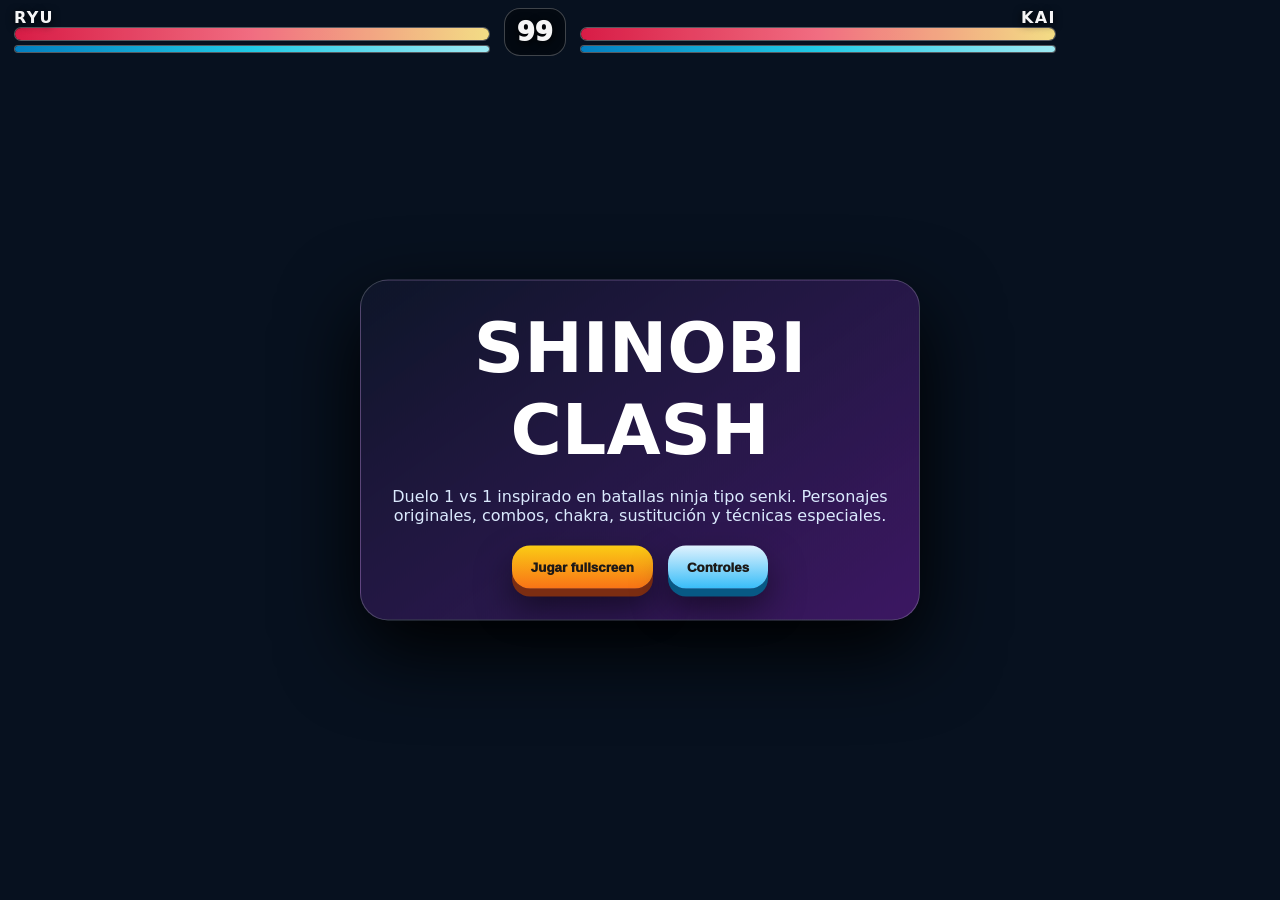
==== index.html @ da8efe89 "Add mobile canvas ninja battle game" ====
<!doctype html>
<html lang="es">
<head>
  <meta charset="utf-8" />
  <meta name="viewport" content="width=device-width, initial-scale=1, viewport-fit=cover, user-scalable=no" />
  <meta name="mobile-web-app-capable" content="yes" />
  <meta name="apple-mobile-web-app-capable" content="yes" />
  <meta name="screen-orientation" content="landscape" />
  <title>Shinobi Clash: Duelo Senki</title>
  <link rel="stylesheet" href="styles.css" />
</head>
<body>
  <main id="app">
    <canvas id="game" aria-label="Juego de batalla ninja para móvil" role="application"></canvas>
    <div id="rotateHint">
      <div class="phone">↻</div>
      <h1>Gira tu móvil</h1>
      <p>Este duelo está diseñado para jugarse en pantalla completa horizontal.</p>
    </div>
    <section id="menu" class="panel">
      <h1>Shinobi Clash</h1>
      <p>Duelo 1 vs 1 inspirado en batallas ninja tipo senki. Personajes originales, combos, chakra, sustitución y técnicas especiales.</p>
      <button id="playBtn">Jugar fullscreen</button>
      <button id="howBtn" class="ghost">Controles</button>
      <div id="how" hidden>
        <b>Mobile:</b> joystick izquierdo para mover/saltar, botones derechos para ataque, shuriken, dash, skill y ultimate.<br />
        <b>Teclado:</b> WASD/Flechas, J ataque, K shuriken, L dash, U skill, I ultimate, P pausa.
      </div>
    </section>
    <div id="hud">
      <div class="barbox left"><span>RYU</span><div class="hp"><i id="p1hp"></i></div><div class="chakra"><i id="p1ch"></i></div></div>
      <div class="timer" id="timer">99</div>
      <div class="barbox right"><span>KAI</span><div class="hp"><i id="p2hp"></i></div><div class="chakra"><i id="p2ch"></i></div></div>
    </div>
    <div id="controls">
      <div id="stick" class="stick"><i></i></div>
      <div class="buttons">
        <button data-act="ultimate" class="ultimate">ULT</button>
        <button data-act="skill" class="skill">SKILL</button>
        <button data-act="dash">DASH</button>
        <button data-act="ranged">★</button>
        <button data-act="attack" class="attack">ATK</button>
      </div>
    </div>
    <div id="toast"></div>
  </main>
  <script src="game.js"></script>
</body>
</html>
---- styles.css ----
*{box-sizing:border-box;-webkit-tap-highlight-color:transparent;touch-action:none}html,body,#app{margin:0;width:100%;height:100%;overflow:hidden;background:#030712;color:white;font-family:Inter,system-ui,Segoe UI,sans-serif}#game{position:fixed;inset:0;width:100vw;height:100vh;background:#07111f}#hud{position:fixed;top:calc(8px + env(safe-area-inset-top));left:calc(14px + env(safe-area-inset-left));right:calc(14px + env(safe-area-inset-right));display:flex;gap:14px;align-items:start;pointer-events:none;text-shadow:0 2px 8px #000;opacity:.96}.barbox{width:38%;font-weight:900;letter-spacing:.08em}.barbox.right{text-align:right}.hp,.chakra{height:14px;background:rgba(0,0,0,.5);border:1px solid rgba(255,255,255,.35);border-radius:999px;overflow:hidden;box-shadow:0 0 16px #000 inset}.chakra{height:8px;margin-top:4px}.hp i,.chakra i{display:block;height:100%;width:100%;transition:width .18s linear}.hp i{background:linear-gradient(90deg,#e11d48,#fb7185,#fde68a)}.chakra i{background:linear-gradient(90deg,#0284c7,#22d3ee,#a5f3fc)}.timer{min-width:62px;padding:8px 12px;border-radius:16px;background:rgba(0,0,0,.45);border:1px solid rgba(255,255,255,.25);font-size:26px;font-weight:1000;text-align:center}.panel{position:fixed;z-index:5;left:50%;top:50%;transform:translate(-50%,-50%);width:min(560px,88vw);padding:26px;border-radius:28px;background:linear-gradient(145deg,rgba(15,23,42,.9),rgba(88,28,135,.65));border:1px solid rgba(255,255,255,.2);box-shadow:0 30px 80px #000;text-align:center}.panel h1{margin:0;font-size:clamp(34px,7vw,70px);text-transform:uppercase}.panel p{color:#dbeafe}button{border:0;border-radius:18px;padding:14px 19px;margin:5px;background:linear-gradient(#facc15,#f97316);color:#1c1917;font-weight:1000;box-shadow:0 8px 0 #7c2d12,0 18px 35px #0008}button:active{transform:translateY(5px);box-shadow:0 3px 0 #7c2d12}.ghost{background:linear-gradient(#e0f2fe,#38bdf8);box-shadow:0 8px 0 #075985,0 18px 35px #0008}#controls{position:fixed;inset:0;pointer-events:none;display:none}.stick{position:absolute;left:calc(34px + env(safe-area-inset-left));bottom:calc(28px + env(safe-area-inset-bottom));width:132px;height:132px;border-radius:50%;background:radial-gradient(circle,#ffffff24,#ffffff10);border:2px solid #ffffff40;pointer-events:auto}.stick i{position:absolute;width:58px;height:58px;left:36px;top:36px;border-radius:50%;background:radial-gradient(circle at 35% 30%,#fff,#38bdf8 45%,#0f172a);box-shadow:0 0 25px #38bdf8}.buttons{position:absolute;right:calc(24px + env(safe-area-inset-right));bottom:calc(20px + env(safe-area-inset-bottom));width:280px;height:178px;pointer-events:auto}.buttons button{position:absolute;width:72px;height:58px;border-radius:22px;font-size:13px}.buttons [data-act=attack]{right:0;bottom:36px;width:86px;height:72px}.buttons [data-act=ranged]{right:92px;bottom:0}.buttons [data-act=dash]{right:96px;bottom:78px}.buttons [data-act=skill]{right:178px;bottom:48px;background:linear-gradient(#c4b5fd,#7c3aed);color:white;box-shadow:0 8px 0 #3b0764}.buttons [data-act=ultimate]{right:190px;bottom:118px;background:linear-gradient(#fecaca,#ef4444);color:white;box-shadow:0 8px 0 #7f1d1d}#toast{position:fixed;left:50%;top:18%;transform:translateX(-50%);font-size:clamp(22px,4vw,48px);font-weight:1000;text-align:center;text-shadow:0 4px 20px #000;pointer-events:none}#rotateHint{display:none;position:fixed;z-index:9;inset:0;background:#020617;place-items:center;text-align:center;padding:30px}.phone{font-size:72px}@media (orientation:portrait){#rotateHint{display:grid}#menu,#hud,#controls{display:none!important}}@media (hover:none){#controls.playing{display:block}}
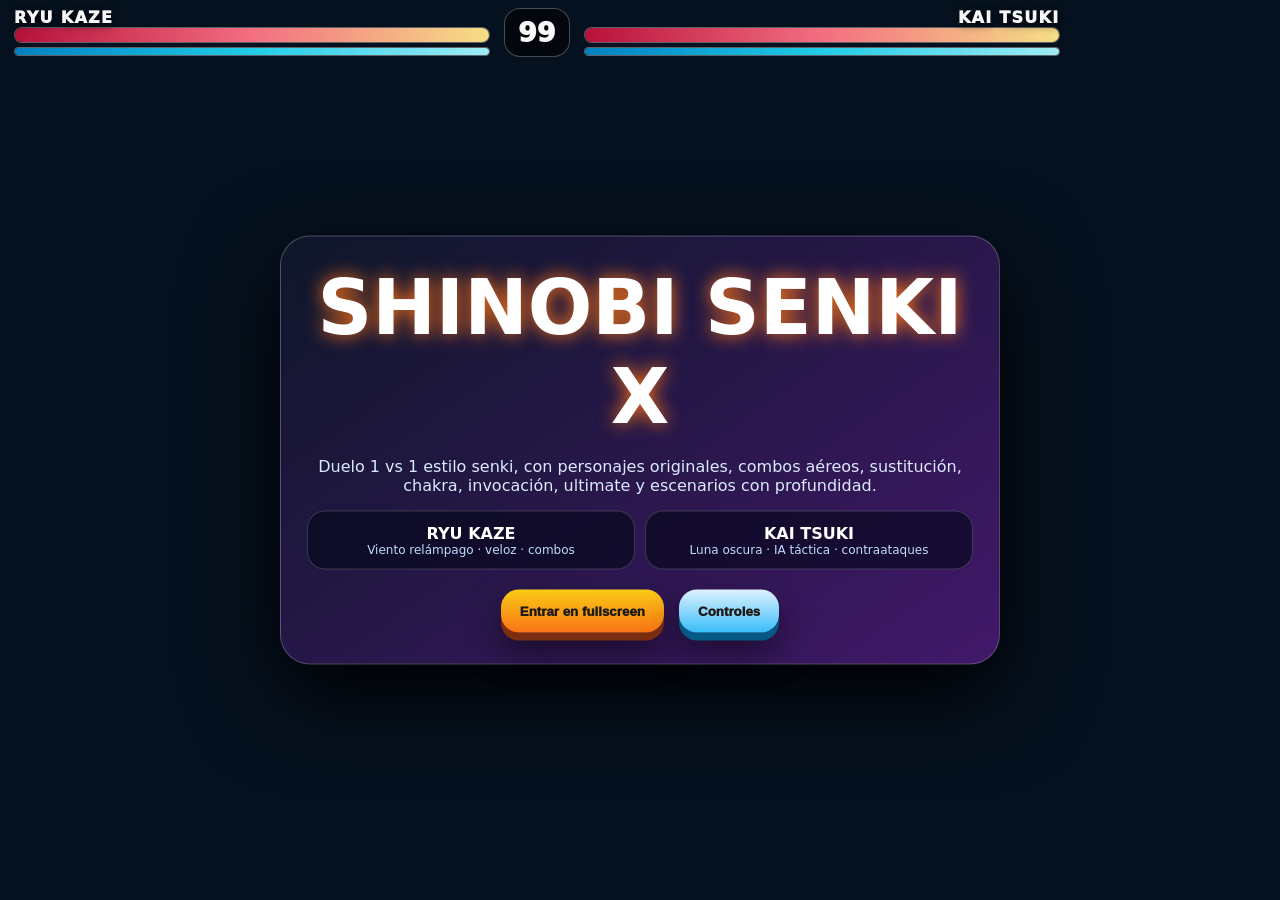
==== commit af25b631: "Enhance ninja battle game with intro and advanced combat" ====
--- a/index.html
+++ b/index.html
@@ -6,36 +6,52 @@
   <meta name="mobile-web-app-capable" content="yes" />
   <meta name="apple-mobile-web-app-capable" content="yes" />
   <meta name="screen-orientation" content="landscape" />
-  <title>Shinobi Clash: Duelo Senki</title>
+  <title>Obisoftdev Shinobi Senki X</title>
   <link rel="stylesheet" href="styles.css" />
 </head>
 <body>
   <main id="app">
-    <canvas id="game" aria-label="Juego de batalla ninja para móvil" role="application"></canvas>
+    <canvas id="game" aria-label="Shinobi Senki X, juego mobile de batalla ninja" role="application"></canvas>
+
+    <section id="intro" class="intro" aria-live="polite">
+      <div class="seal"></div>
+      <p class="studio">OBISOFTDEV PRESENTA</p>
+      <h1>SHINOBI SENKI X</h1>
+      <p class="tagline">batalla ninja moderna · dos guerreros · arena dinámica · técnicas cinematográficas</p>
+    </section>
+
     <div id="rotateHint">
       <div class="phone">↻</div>
-      <h1>Gira tu móvil</h1>
-      <p>Este duelo está diseñado para jugarse en pantalla completa horizontal.</p>
+      <h2>Gira tu móvil</h2>
+      <p>Diseñado para landscape fullscreen con controles táctiles.</p>
     </div>
+
     <section id="menu" class="panel">
-      <h1>Shinobi Clash</h1>
-      <p>Duelo 1 vs 1 inspirado en batallas ninja tipo senki. Personajes originales, combos, chakra, sustitución y técnicas especiales.</p>
-      <button id="playBtn">Jugar fullscreen</button>
+      <h1>Shinobi Senki X</h1>
+      <p>Duelo 1 vs 1 estilo senki, con personajes originales, combos aéreos, sustitución, chakra, invocación, ultimate y escenarios con profundidad.</p>
+      <div class="cards">
+        <article><b>RYU KAZE</b><span>Viento relámpago · veloz · combos</span></article>
+        <article><b>KAI TSUKI</b><span>Luna oscura · IA táctica · contraataques</span></article>
+      </div>
+      <button id="playBtn">Entrar en fullscreen</button>
       <button id="howBtn" class="ghost">Controles</button>
       <div id="how" hidden>
-        <b>Mobile:</b> joystick izquierdo para mover/saltar, botones derechos para ataque, shuriken, dash, skill y ultimate.<br />
-        <b>Teclado:</b> WASD/Flechas, J ataque, K shuriken, L dash, U skill, I ultimate, P pausa.
+        <b>Móvil:</b> joystick para mover/saltar/agacharse. Botones: ATK, ★, DASH, SKILL, SUMMON y ULT.<br />
+        <b>Teclado:</b> WASD/Flechas, J ataque, K shuriken, L dash/sustitución, U skill, O summon, I ultimate, P pausa.
       </div>
     </section>
+
     <div id="hud">
-      <div class="barbox left"><span>RYU</span><div class="hp"><i id="p1hp"></i></div><div class="chakra"><i id="p1ch"></i></div></div>
+      <div class="barbox left"><span>RYU KAZE</span><div class="hp"><i id="p1hp"></i></div><div class="chakra"><i id="p1ch"></i></div></div>
       <div class="timer" id="timer">99</div>
-      <div class="barbox right"><span>KAI</span><div class="hp"><i id="p2hp"></i></div><div class="chakra"><i id="p2ch"></i></div></div>
+      <div class="barbox right"><span>KAI TSUKI</span><div class="hp"><i id="p2hp"></i></div><div class="chakra"><i id="p2ch"></i></div></div>
     </div>
+
     <div id="controls">
       <div id="stick" class="stick"><i></i></div>
       <div class="buttons">
         <button data-act="ultimate" class="ultimate">ULT</button>
+        <button data-act="summon" class="summon">SUM</button>
         <button data-act="skill" class="skill">SKILL</button>
         <button data-act="dash">DASH</button>
         <button data-act="ranged">★</button>
--- a/styles.css
+++ b/styles.css
@@ -1 +1 @@
-*{box-sizing:border-box;-webkit-tap-highlight-color:transparent;touch-action:none}html,body,#app{margin:0;width:100%;height:100%;overflow:hidden;background:#030712;color:white;font-family:Inter,system-ui,Segoe UI,sans-serif}#game{position:fixed;inset:0;width:100vw;height:100vh;background:#07111f}#hud{position:fixed;top:calc(8px + env(safe-area-inset-top));left:calc(14px + env(safe-area-inset-left));right:calc(14px + env(safe-area-inset-right));display:flex;gap:14px;align-items:start;pointer-events:none;text-shadow:0 2px 8px #000;opacity:.96}.barbox{width:38%;font-weight:900;letter-spacing:.08em}.barbox.right{text-align:right}.hp,.chakra{height:14px;background:rgba(0,0,0,.5);border:1px solid rgba(255,255,255,.35);border-radius:999px;overflow:hidden;box-shadow:0 0 16px #000 inset}.chakra{height:8px;margin-top:4px}.hp i,.chakra i{display:block;height:100%;width:100%;transition:width .18s linear}.hp i{background:linear-gradient(90deg,#e11d48,#fb7185,#fde68a)}.chakra i{background:linear-gradient(90deg,#0284c7,#22d3ee,#a5f3fc)}.timer{min-width:62px;padding:8px 12px;border-radius:16px;background:rgba(0,0,0,.45);border:1px solid rgba(255,255,255,.25);font-size:26px;font-weight:1000;text-align:center}.panel{position:fixed;z-index:5;left:50%;top:50%;transform:translate(-50%,-50%);width:min(560px,88vw);padding:26px;border-radius:28px;background:linear-gradient(145deg,rgba(15,23,42,.9),rgba(88,28,135,.65));border:1px solid rgba(255,255,255,.2);box-shadow:0 30px 80px #000;text-align:center}.panel h1{margin:0;font-size:clamp(34px,7vw,70px);text-transform:uppercase}.panel p{color:#dbeafe}button{border:0;border-radius:18px;padding:14px 19px;margin:5px;background:linear-gradient(#facc15,#f97316);color:#1c1917;font-weight:1000;box-shadow:0 8px 0 #7c2d12,0 18px 35px #0008}button:active{transform:translateY(5px);box-shadow:0 3px 0 #7c2d12}.ghost{background:linear-gradient(#e0f2fe,#38bdf8);box-shadow:0 8px 0 #075985,0 18px 35px #0008}#controls{position:fixed;inset:0;pointer-events:none;display:none}.stick{position:absolute;left:calc(34px + env(safe-area-inset-left));bottom:calc(28px + env(safe-area-inset-bottom));width:132px;height:132px;border-radius:50%;background:radial-gradient(circle,#ffffff24,#ffffff10);border:2px solid #ffffff40;pointer-events:auto}.stick i{position:absolute;width:58px;height:58px;left:36px;top:36px;border-radius:50%;background:radial-gradient(circle at 35% 30%,#fff,#38bdf8 45%,#0f172a);box-shadow:0 0 25px #38bdf8}.buttons{position:absolute;right:calc(24px + env(safe-area-inset-right));bottom:calc(20px + env(safe-area-inset-bottom));width:280px;height:178px;pointer-events:auto}.buttons button{position:absolute;width:72px;height:58px;border-radius:22px;font-size:13px}.buttons [data-act=attack]{right:0;bottom:36px;width:86px;height:72px}.buttons [data-act=ranged]{right:92px;bottom:0}.buttons [data-act=dash]{right:96px;bottom:78px}.buttons [data-act=skill]{right:178px;bottom:48px;background:linear-gradient(#c4b5fd,#7c3aed);color:white;box-shadow:0 8px 0 #3b0764}.buttons [data-act=ultimate]{right:190px;bottom:118px;background:linear-gradient(#fecaca,#ef4444);color:white;box-shadow:0 8px 0 #7f1d1d}#toast{position:fixed;left:50%;top:18%;transform:translateX(-50%);font-size:clamp(22px,4vw,48px);font-weight:1000;text-align:center;text-shadow:0 4px 20px #000;pointer-events:none}#rotateHint{display:none;position:fixed;z-index:9;inset:0;background:#020617;place-items:center;text-align:center;padding:30px}.phone{font-size:72px}@media (orientation:portrait){#rotateHint{display:grid}#menu,#hud,#controls{display:none!important}}@media (hover:none){#controls.playing{display:block}}
+*{box-sizing:border-box;-webkit-tap-highlight-color:transparent;touch-action:none}html,body,#app{margin:0;width:100%;height:100%;overflow:hidden;background:#020617;color:white;font-family:Inter,system-ui,Segoe UI,sans-serif}#game{position:fixed;inset:0;width:100vw;height:100vh;background:#06111f}.intro{position:fixed;z-index:8;inset:0;display:grid;place-items:center;text-align:center;background:radial-gradient(circle at 50% 42%,#f9731630,#111827 42%,#020617 72%);animation:introOut 4.8s ease forwards;pointer-events:none}.intro h1{margin:0;font-size:clamp(42px,10vw,120px);letter-spacing:.08em;text-shadow:0 0 20px #f97316,0 12px 45px #000}.studio{margin-top:20vh;color:#fde68a;font-weight:1000;letter-spacing:.42em}.tagline{max-width:760px;color:#dbeafe;text-transform:uppercase;font-size:clamp(12px,1.9vw,18px);letter-spacing:.12em}.seal{position:absolute;width:min(44vw,320px);height:min(44vw,320px);border-radius:50%;border:5px double #facc15;box-shadow:0 0 80px #f9731680, inset 0 0 80px #7c2d1255;animation:spin 7s linear infinite}.seal:before,.seal:after{content:"";position:absolute;inset:14%;border-radius:30%;border:4px solid #fb7185;transform:rotate(45deg)}.seal:after{inset:31%;border-color:#38bdf8;transform:rotate(-45deg)}@keyframes spin{to{transform:rotate(360deg)}}@keyframes introOut{0%,72%{opacity:1}99%{opacity:0}100%{opacity:0;visibility:hidden}}#hud{position:fixed;top:calc(8px + env(safe-area-inset-top));left:calc(14px + env(safe-area-inset-left));right:calc(14px + env(safe-area-inset-right));display:flex;gap:14px;align-items:start;pointer-events:none;text-shadow:0 2px 8px #000;opacity:.97}.barbox{width:38%;font-weight:1000;letter-spacing:.08em}.barbox.right{text-align:right}.hp,.chakra{height:16px;background:rgba(0,0,0,.55);border:1px solid rgba(255,255,255,.38);border-radius:999px;overflow:hidden;box-shadow:0 0 16px #000 inset}.chakra{height:9px;margin-top:4px}.hp i,.chakra i{display:block;height:100%;width:100%;transition:width .16s linear}.hp i{background:linear-gradient(90deg,#be123c,#fb7185,#fde68a)}.chakra i{background:linear-gradient(90deg,#0284c7,#22d3ee,#a5f3fc)}.timer{min-width:66px;padding:8px 12px;border-radius:16px;background:rgba(0,0,0,.5);border:1px solid rgba(255,255,255,.28);font-size:27px;font-weight:1000;text-align:center}.panel{position:fixed;z-index:6;left:50%;top:50%;transform:translate(-50%,-50%);width:min(720px,90vw);padding:26px;border-radius:30px;background:linear-gradient(145deg,rgba(15,23,42,.94),rgba(88,28,135,.72));border:1px solid rgba(255,255,255,.22);box-shadow:0 30px 90px #000;text-align:center}.panel h1{margin:0;font-size:clamp(36px,7vw,76px);text-transform:uppercase;text-shadow:0 0 18px #f97316}.panel p{color:#dbeafe}.cards{display:grid;grid-template-columns:1fr 1fr;gap:10px;margin:15px 0}.cards article{padding:12px;border-radius:18px;background:#02061799;border:1px solid #ffffff2e}.cards b,.cards span{display:block}.cards span{font-size:12px;color:#bfdbfe}button{border:0;border-radius:18px;padding:14px 19px;margin:5px;background:linear-gradient(#facc15,#f97316);color:#1c1917;font-weight:1000;box-shadow:0 8px 0 #7c2d12,0 18px 35px #0008}button:active{transform:translateY(5px);box-shadow:0 3px 0 #7c2d12}.ghost{background:linear-gradient(#e0f2fe,#38bdf8);box-shadow:0 8px 0 #075985,0 18px 35px #0008}#controls{position:fixed;inset:0;pointer-events:none;display:none}.stick{position:absolute;left:calc(34px + env(safe-area-inset-left));bottom:calc(28px + env(safe-area-inset-bottom));width:138px;height:138px;border-radius:50%;background:radial-gradient(circle,#ffffff26,#ffffff10);border:2px solid #ffffff42;pointer-events:auto}.stick i{position:absolute;width:60px;height:60px;left:37px;top:37px;border-radius:50%;background:radial-gradient(circle at 35% 30%,#fff,#38bdf8 45%,#0f172a);box-shadow:0 0 28px #38bdf8}.buttons{position:absolute;right:calc(20px + env(safe-area-inset-right));bottom:calc(16px + env(safe-area-inset-bottom));width:334px;height:206px;pointer-events:auto}.buttons button{position:absolute;width:72px;height:58px;border-radius:22px;font-size:13px}.buttons [data-act=attack]{right:0;bottom:45px;width:92px;height:76px}.buttons [data-act=ranged]{right:96px;bottom:0}.buttons [data-act=dash]{right:100px;bottom:84px}.buttons [data-act=skill]{right:184px;bottom:44px;background:linear-gradient(#c4b5fd,#7c3aed);color:white;box-shadow:0 8px 0 #3b0764}.buttons [data-act=summon]{right:180px;bottom:116px;background:linear-gradient(#bbf7d0,#16a34a);color:#052e16;box-shadow:0 8px 0 #14532d}.buttons [data-act=ultimate]{right:252px;bottom:128px;background:linear-gradient(#fecaca,#ef4444);color:white;box-shadow:0 8px 0 #7f1d1d}#toast{position:fixed;left:50%;top:18%;transform:translateX(-50%);font-size:clamp(22px,4vw,52px);font-weight:1000;text-align:center;text-shadow:0 4px 20px #000;pointer-events:none;white-space:pre-line}#rotateHint{display:none;position:fixed;z-index:10;inset:0;background:#020617;place-items:center;text-align:center;padding:30px}.phone{font-size:72px}@media (orientation:portrait){#rotateHint{display:grid}.intro,#menu,#hud,#controls{display:none!important}}@media (hover:none){#controls.playing{display:block}}@media (max-height:430px){.panel{padding:16px}.panel p,.cards{display:none}.buttons{transform:scale(.86);transform-origin:right bottom}.stick{transform:scale(.9);transform-origin:left bottom}}
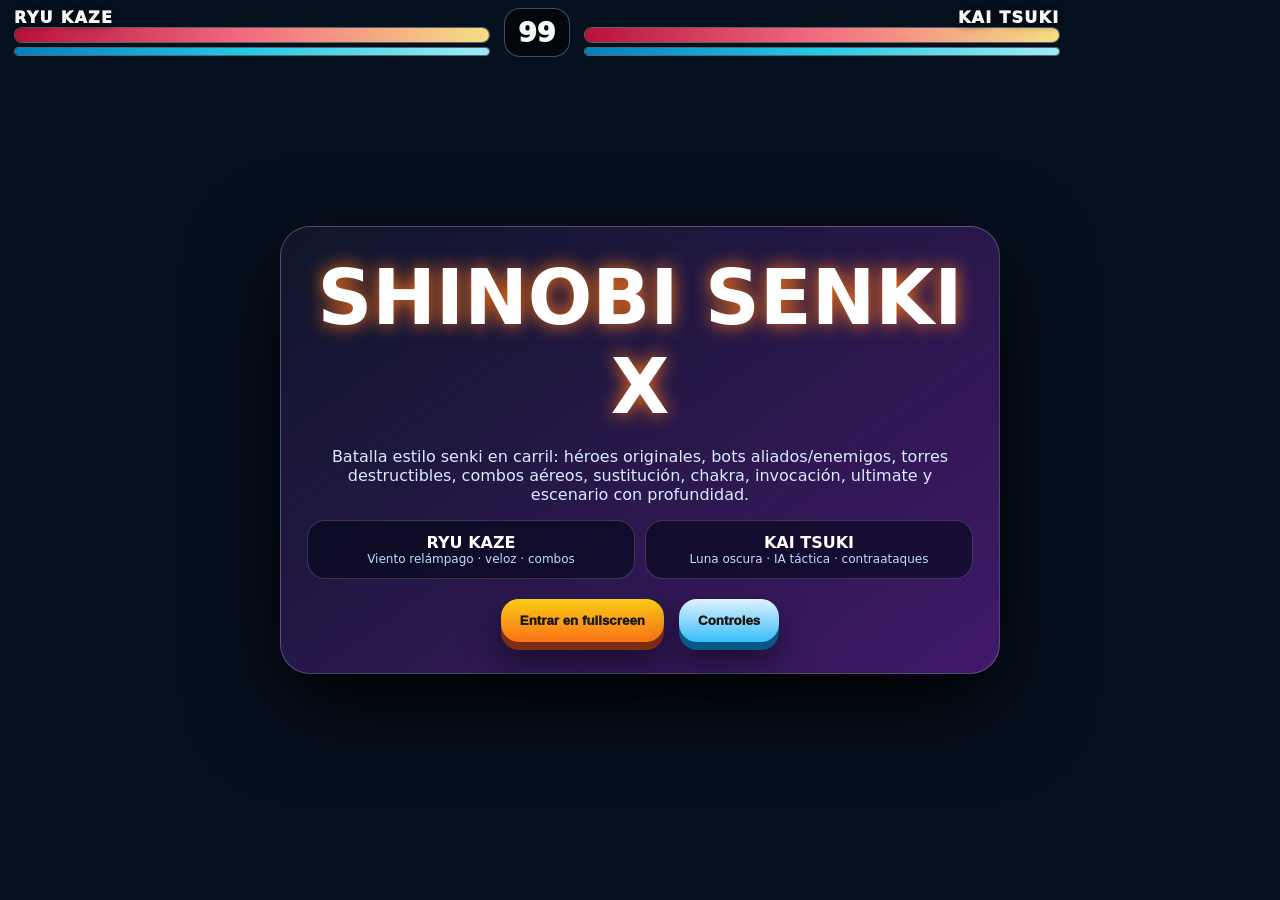
==== commit 795078e6: "Add graphic assets and lane battle systems" ====
--- a/index.html
+++ b/index.html
@@ -28,7 +28,7 @@
 
     <section id="menu" class="panel">
       <h1>Shinobi Senki X</h1>
-      <p>Duelo 1 vs 1 estilo senki, con personajes originales, combos aéreos, sustitución, chakra, invocación, ultimate y escenarios con profundidad.</p>
+      <p>Batalla estilo senki en carril: héroes originales, bots aliados/enemigos, torres destructibles, combos aéreos, sustitución, chakra, invocación, ultimate y escenario con profundidad.</p>
       <div class="cards">
         <article><b>RYU KAZE</b><span>Viento relámpago · veloz · combos</span></article>
         <article><b>KAI TSUKI</b><span>Luna oscura · IA táctica · contraataques</span></article>
@@ -60,6 +60,6 @@
     </div>
     <div id="toast"></div>
   </main>
-  <script src="game.js"></script>
+  <script type="module" src="scripts/game.js"></script>
 </body>
 </html>
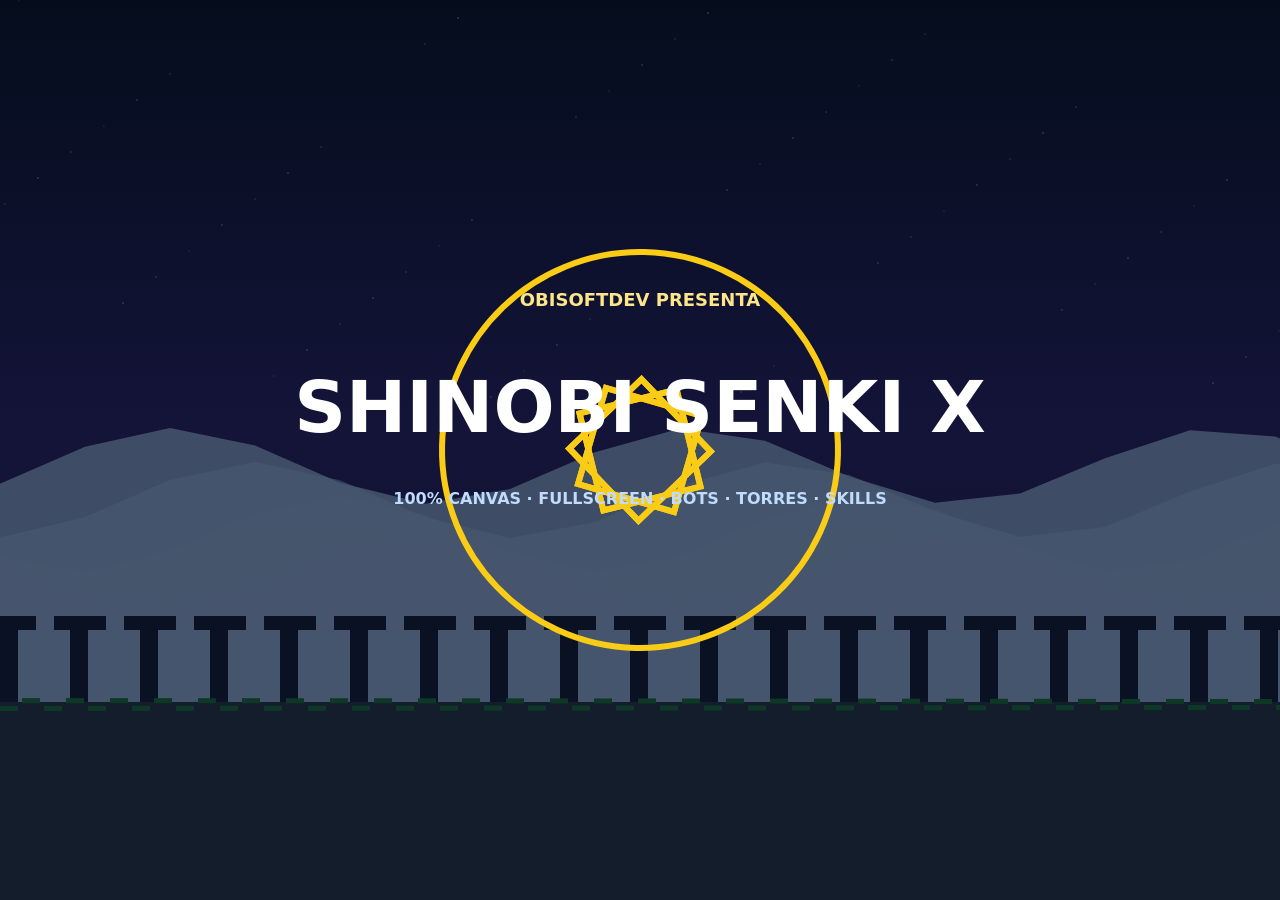
==== commit fdc8df6c: "Rebuild game as full canvas experience" ====
--- a/index.html
+++ b/index.html
@@ -5,61 +5,11 @@
   <meta name="viewport" content="width=device-width, initial-scale=1, viewport-fit=cover, user-scalable=no" />
   <meta name="mobile-web-app-capable" content="yes" />
   <meta name="apple-mobile-web-app-capable" content="yes" />
-  <meta name="screen-orientation" content="landscape" />
   <title>Obisoftdev Shinobi Senki X</title>
   <link rel="stylesheet" href="styles.css" />
 </head>
 <body>
-  <main id="app">
-    <canvas id="game" aria-label="Shinobi Senki X, juego mobile de batalla ninja" role="application"></canvas>
-
-    <section id="intro" class="intro" aria-live="polite">
-      <div class="seal"></div>
-      <p class="studio">OBISOFTDEV PRESENTA</p>
-      <h1>SHINOBI SENKI X</h1>
-      <p class="tagline">batalla ninja moderna · dos guerreros · arena dinámica · técnicas cinematográficas</p>
-    </section>
-
-    <div id="rotateHint">
-      <div class="phone">↻</div>
-      <h2>Gira tu móvil</h2>
-      <p>Diseñado para landscape fullscreen con controles táctiles.</p>
-    </div>
-
-    <section id="menu" class="panel">
-      <h1>Shinobi Senki X</h1>
-      <p>Batalla estilo senki en carril: héroes originales, bots aliados/enemigos, torres destructibles, combos aéreos, sustitución, chakra, invocación, ultimate y escenario con profundidad.</p>
-      <div class="cards">
-        <article><b>RYU KAZE</b><span>Viento relámpago · veloz · combos</span></article>
-        <article><b>KAI TSUKI</b><span>Luna oscura · IA táctica · contraataques</span></article>
-      </div>
-      <button id="playBtn">Entrar en fullscreen</button>
-      <button id="howBtn" class="ghost">Controles</button>
-      <div id="how" hidden>
-        <b>Móvil:</b> joystick para mover/saltar/agacharse. Botones: ATK, ★, DASH, SKILL, SUMMON y ULT.<br />
-        <b>Teclado:</b> WASD/Flechas, J ataque, K shuriken, L dash/sustitución, U skill, O summon, I ultimate, P pausa.
-      </div>
-    </section>
-
-    <div id="hud">
-      <div class="barbox left"><span>RYU KAZE</span><div class="hp"><i id="p1hp"></i></div><div class="chakra"><i id="p1ch"></i></div></div>
-      <div class="timer" id="timer">99</div>
-      <div class="barbox right"><span>KAI TSUKI</span><div class="hp"><i id="p2hp"></i></div><div class="chakra"><i id="p2ch"></i></div></div>
-    </div>
-
-    <div id="controls">
-      <div id="stick" class="stick"><i></i></div>
-      <div class="buttons">
-        <button data-act="ultimate" class="ultimate">ULT</button>
-        <button data-act="summon" class="summon">SUM</button>
-        <button data-act="skill" class="skill">SKILL</button>
-        <button data-act="dash">DASH</button>
-        <button data-act="ranged">★</button>
-        <button data-act="attack" class="attack">ATK</button>
-      </div>
-    </div>
-    <div id="toast"></div>
-  </main>
+  <canvas id="game" aria-label="Shinobi Senki X canvas fullscreen" role="application"></canvas>
   <script type="module" src="scripts/game.js"></script>
 </body>
 </html>
--- a/styles.css
+++ b/styles.css
@@ -1 +1 @@
-*{box-sizing:border-box;-webkit-tap-highlight-color:transparent;touch-action:none}html,body,#app{margin:0;width:100%;height:100%;overflow:hidden;background:#020617;color:white;font-family:Inter,system-ui,Segoe UI,sans-serif}#game{position:fixed;inset:0;width:100vw;height:100vh;background:#06111f}.intro{position:fixed;z-index:8;inset:0;display:grid;place-items:center;text-align:center;background:radial-gradient(circle at 50% 42%,#f9731630,#111827 42%,#020617 72%);animation:introOut 4.8s ease forwards;pointer-events:none}.intro h1{margin:0;font-size:clamp(42px,10vw,120px);letter-spacing:.08em;text-shadow:0 0 20px #f97316,0 12px 45px #000}.studio{margin-top:20vh;color:#fde68a;font-weight:1000;letter-spacing:.42em}.tagline{max-width:760px;color:#dbeafe;text-transform:uppercase;font-size:clamp(12px,1.9vw,18px);letter-spacing:.12em}.seal{position:absolute;width:min(44vw,320px);height:min(44vw,320px);border-radius:50%;border:5px double #facc15;box-shadow:0 0 80px #f9731680, inset 0 0 80px #7c2d1255;animation:spin 7s linear infinite}.seal:before,.seal:after{content:"";position:absolute;inset:14%;border-radius:30%;border:4px solid #fb7185;transform:rotate(45deg)}.seal:after{inset:31%;border-color:#38bdf8;transform:rotate(-45deg)}@keyframes spin{to{transform:rotate(360deg)}}@keyframes introOut{0%,72%{opacity:1}99%{opacity:0}100%{opacity:0;visibility:hidden}}#hud{position:fixed;top:calc(8px + env(safe-area-inset-top));left:calc(14px + env(safe-area-inset-left));right:calc(14px + env(safe-area-inset-right));display:flex;gap:14px;align-items:start;pointer-events:none;text-shadow:0 2px 8px #000;opacity:.97}.barbox{width:38%;font-weight:1000;letter-spacing:.08em}.barbox.right{text-align:right}.hp,.chakra{height:16px;background:rgba(0,0,0,.55);border:1px solid rgba(255,255,255,.38);border-radius:999px;overflow:hidden;box-shadow:0 0 16px #000 inset}.chakra{height:9px;margin-top:4px}.hp i,.chakra i{display:block;height:100%;width:100%;transition:width .16s linear}.hp i{background:linear-gradient(90deg,#be123c,#fb7185,#fde68a)}.chakra i{background:linear-gradient(90deg,#0284c7,#22d3ee,#a5f3fc)}.timer{min-width:66px;padding:8px 12px;border-radius:16px;background:rgba(0,0,0,.5);border:1px solid rgba(255,255,255,.28);font-size:27px;font-weight:1000;text-align:center}.panel{position:fixed;z-index:6;left:50%;top:50%;transform:translate(-50%,-50%);width:min(720px,90vw);padding:26px;border-radius:30px;background:linear-gradient(145deg,rgba(15,23,42,.94),rgba(88,28,135,.72));border:1px solid rgba(255,255,255,.22);box-shadow:0 30px 90px #000;text-align:center}.panel h1{margin:0;font-size:clamp(36px,7vw,76px);text-transform:uppercase;text-shadow:0 0 18px #f97316}.panel p{color:#dbeafe}.cards{display:grid;grid-template-columns:1fr 1fr;gap:10px;margin:15px 0}.cards article{padding:12px;border-radius:18px;background:#02061799;border:1px solid #ffffff2e}.cards b,.cards span{display:block}.cards span{font-size:12px;color:#bfdbfe}button{border:0;border-radius:18px;padding:14px 19px;margin:5px;background:linear-gradient(#facc15,#f97316);color:#1c1917;font-weight:1000;box-shadow:0 8px 0 #7c2d12,0 18px 35px #0008}button:active{transform:translateY(5px);box-shadow:0 3px 0 #7c2d12}.ghost{background:linear-gradient(#e0f2fe,#38bdf8);box-shadow:0 8px 0 #075985,0 18px 35px #0008}#controls{position:fixed;inset:0;pointer-events:none;display:none}.stick{position:absolute;left:calc(34px + env(safe-area-inset-left));bottom:calc(28px + env(safe-area-inset-bottom));width:138px;height:138px;border-radius:50%;background:radial-gradient(circle,#ffffff26,#ffffff10);border:2px solid #ffffff42;pointer-events:auto}.stick i{position:absolute;width:60px;height:60px;left:37px;top:37px;border-radius:50%;background:radial-gradient(circle at 35% 30%,#fff,#38bdf8 45%,#0f172a);box-shadow:0 0 28px #38bdf8}.buttons{position:absolute;right:calc(20px + env(safe-area-inset-right));bottom:calc(16px + env(safe-area-inset-bottom));width:334px;height:206px;pointer-events:auto}.buttons button{position:absolute;width:72px;height:58px;border-radius:22px;font-size:13px}.buttons [data-act=attack]{right:0;bottom:45px;width:92px;height:76px}.buttons [data-act=ranged]{right:96px;bottom:0}.buttons [data-act=dash]{right:100px;bottom:84px}.buttons [data-act=skill]{right:184px;bottom:44px;background:linear-gradient(#c4b5fd,#7c3aed);color:white;box-shadow:0 8px 0 #3b0764}.buttons [data-act=summon]{right:180px;bottom:116px;background:linear-gradient(#bbf7d0,#16a34a);color:#052e16;box-shadow:0 8px 0 #14532d}.buttons [data-act=ultimate]{right:252px;bottom:128px;background:linear-gradient(#fecaca,#ef4444);color:white;box-shadow:0 8px 0 #7f1d1d}#toast{position:fixed;left:50%;top:18%;transform:translateX(-50%);font-size:clamp(22px,4vw,52px);font-weight:1000;text-align:center;text-shadow:0 4px 20px #000;pointer-events:none;white-space:pre-line}#rotateHint{display:none;position:fixed;z-index:10;inset:0;background:#020617;place-items:center;text-align:center;padding:30px}.phone{font-size:72px}@media (orientation:portrait){#rotateHint{display:grid}.intro,#menu,#hud,#controls{display:none!important}}@media (hover:none){#controls.playing{display:block}}@media (max-height:430px){.panel{padding:16px}.panel p,.cards{display:none}.buttons{transform:scale(.86);transform-origin:right bottom}.stick{transform:scale(.9);transform-origin:left bottom}}
+html,body{margin:0;width:100%;height:100%;overflow:hidden;background:#020617}#game{position:fixed;inset:0;width:100vw;height:100vh;display:block;background:#020617;touch-action:none;user-select:none;-webkit-user-select:none;-webkit-tap-highlight-color:transparent}
